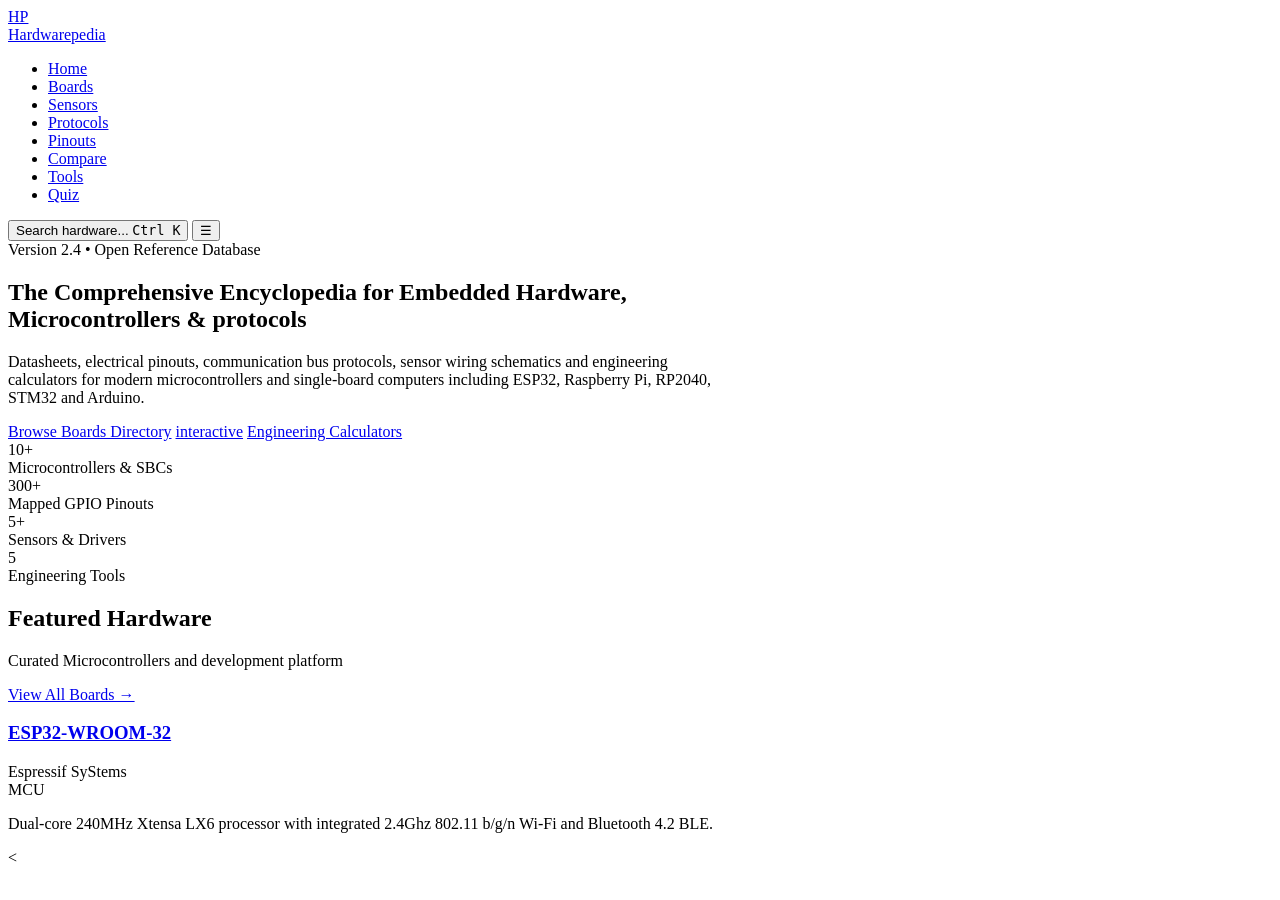
==== index.html @ b377bdc7 "starting" ====
<!DOCTYPE html>
<html lang="en">
<head>
  <meta charset="UTF-8">
  <meta name="viewport" content="width=device-width, initial-scale=1.0">
  <title>Hardwarepedia - The Open Hardware & Microcontroller Encyclopedia</title>
  <link rel="stylesheet" href="css/style.css">
  <link rel="stylesheet" href="css/components.css">
</head>
<body>

  <header class="site-header">
    <div class="container">
      <a href="index.html" class="brand">
        <div class="brand-icon">HP</div>
        <span>Hardwarepedia</span>
      </a>

      <nav>
        <ul class="nav-links">
          <li><a href="index.html">Home</a></li>
          <li><a href="boards.html">Boards</a></li>
          <li><a href="sensors.html">Sensors</a></li>
          <li><a href="protocols.html">Protocols</a></li>
          <li><a href="pinouts.html">Pinouts</a></li>
          <li><a href="compare.html">Compare</a></li>
          <li><a href="tools.html">Tools</a></li>
          <li><a href="quiz.html">Quiz</a></li>
        </ul>
      </nav>

      <div class="header-actions">
        <button class="search-trigger-btn" type="button">
            <span>Search hardware...</span>
            <kbd>Ctrl K</kbd>

        </button>
        <button class="mobile-menu-btn" aria-label="Toggle navigation">☰</button>
      </div>
      </div>
    </header>

<main class="main-content">
    <div class="container">
        <section class="idk-man">
            <div style="max-width: 720px;">
                <span class="badge badge-blue">Version 2.4 &bull; Open Reference Database</span>
                <h1 class="H1">
                    The Comprehensive Encyclopedia for Embedded Hardware, Microcontrollers & protocols
                </h1>
                <p class="P">
                    Datasheets, electrical pinouts, communication bus protocols, sensor wiring schematics and engineering calculators for modern microcontrollers and single-board computers including ESP32, Raspberry Pi, RP2040, STM32 and Arduino.
                </p>
                <div>
                    <a href="board.html" class="btn btn-primary">Browse Boards Directory</a>
                    <a href="pinouts.html" class="btn btn-secondary">interactive</a>
                    <a href="tools.html" class="btn btn-thirdary">Engineering Calculators</a>
                </div>
            </div>
        </section>

        <section>
            <div class="grid-5">
                <div class="stat-box">
                    <div class="stat-value">10+</div>
                    <div class="stat-label">Microcontrollers & SBCs</div>
                </div>
                <div class="stat-box">
                    <div class="stat-value">300+</div>
                    <div class="stat-label">Mapped GPIO Pinouts</div>
                </div>
                <div class="stat-box">
                    <div class="stat-value">5+</div>
                    <div class="stat-label">Sensors & Drivers</div>
                </div>
                <div class="stat-box">
                    <div class="stat-value">5</div>
                    <div class="stat-label">Engineering Tools</div>
                </div>
            </div>
        </section>

        <section>
            <div class="something">
                <div>
                    <h2>Featured Hardware</h2>
                    <p>Curated Microcontrollers and development platform </p>
                </div>
                <a href="boards.html" class="btn btn-thirdary btn-more">View All Boards &rarr;</a>
            </div>

            <div class="grid-4" id="home-featured-boards">
                <article class="card">
                    <div class="card-header">
                        <div>
                            <h3 class="car-title"><a href="board-detail.html?id=esp32-wroom-32">ESP32-WROOM-32</a></h3>
                            <div class="card-subtitle">Espressif SyStems</div>
                        </div>
                        <span class="badge badge-blue">MCU</span>
                    </div>
                    <div class="card-body">
                        <p>Dual-core 240MHz Xtensa LX6 processor with integrated 2.4Ghz 802.11 b/g/n Wi-Fi and Bluetooth 4.2 BLE.</p>
                        <
                    </div>
                </article>
            </div>
        </section>
    </div>
</main>
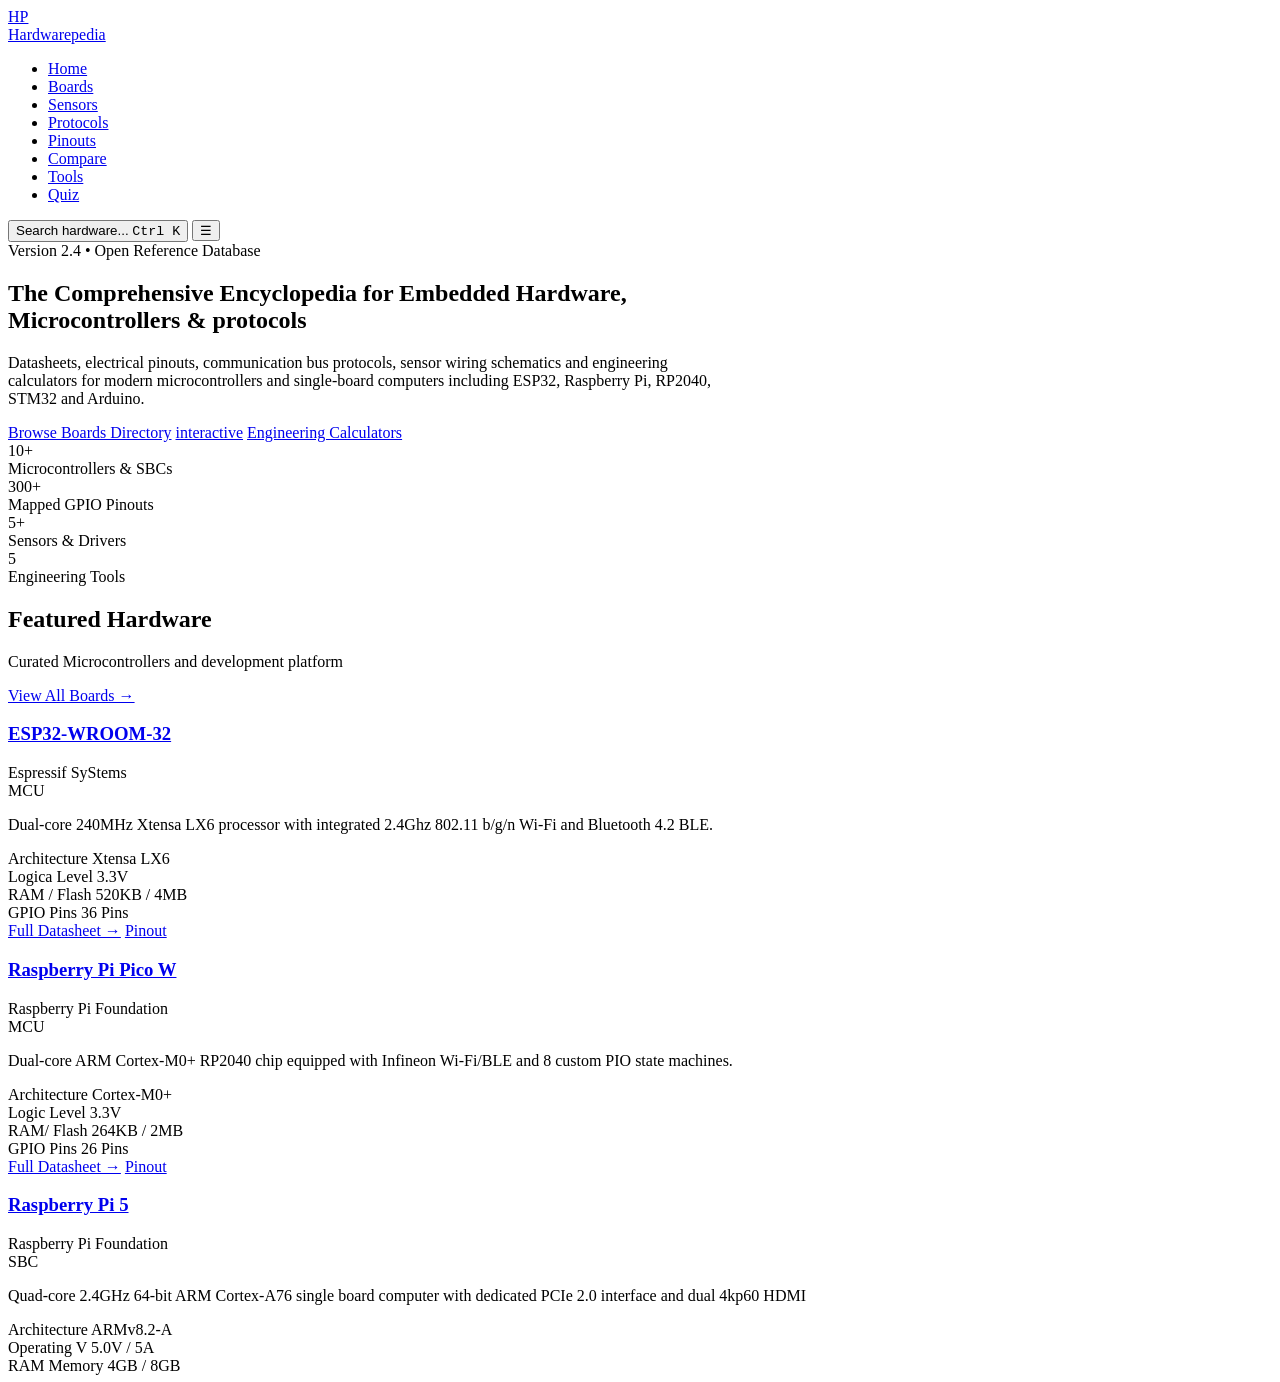
==== commit fffb98f2: "third article" ====
--- a/index.html
+++ b/index.html
@@ -86,7 +86,7 @@
                     <h2>Featured Hardware</h2>
                     <p>Curated Microcontrollers and development platform </p>
                 </div>
-                <a href="boards.html" class="btn btn-thirdary btn-more">View All Boards &rarr;</a>
+                <a href="boards.html" class="btn btn-thirdary ">View All Boards &rarr;</a>
             </div>
 
             <div class="grid-4" id="home-featured-boards">
@@ -100,10 +100,94 @@
                     </div>
                     <div class="card-body">
                         <p>Dual-core 240MHz Xtensa LX6 processor with integrated 2.4Ghz 802.11 b/g/n Wi-Fi and Bluetooth 4.2 BLE.</p>
-                        <
+                        <div class="specs-grid">
+                            <div class="spec-item">
+                                <span class="spec-label">Architecture</span>
+                                <span class="spec-value">Xtensa LX6</span>
+                            </div>
+                            <div class="spec-item">
+                                <span class="spec-label">Logica Level</span>
+                                <span class="spec-value">3.3V</span>
+                            </div>
+                            <div class="spec-item">
+                                <span clas="spec-label"> RAM / Flash</span>
+                                <span class="spec-value">520KB / 4MB</span>
+                            </div>
+                            <div class="spec-item">
+                                <span class="spec-label">GPIO Pins</span>
+                                <span class="spec-value">36 Pins </span>
+                            </div>
+                        </div>
+                    </div>
+                    <div class="card-footer">
+                        <a href="board-detail.html?id=esp32-wroom-32" class="btn btn-secondary">Full Datasheet &rarr;</a>
+                        <a href="pinouts.html?board=esp32-wroom-32" class="btn btn-thirdary">Pinout</a>
+                    </div>
+                </article>
+
+                <article class="card">
+                    <div class="card-header">
+                        <div>
+                            <h3 class="card-title"><a href="board-detail.html?id=raspberry-pi-pico-w">Raspberry Pi Pico W</a></h3>
+                            <div class="card-subtitle">Raspberry Pi Foundation</div>
+                        </div>
+                        <span class="badge badge-blue">MCU</span>
+                    </div>
+                    <div class="card-body">
+                        <p> Dual-core ARM Cortex-M0+ RP2040 chip equipped with Infineon Wi-Fi/BLE and 8 custom PIO state machines.</p>
+                        <div class="spec-grid">
+                            <div class="spec-item">
+                                <span class="spec-label">Architecture</span>
+                                <span class="spec-value">Cortex-M0+</span>
+                            </div>
+                            <div class="spec-item">
+                                <span class="spec-label">Logic Level</span>
+                                <span class="spec-item">3.3V</span>
+                            </div>
+                            <div class="spec-item">
+                                <span class="spec-label">RAM/ Flash</span>
+                                <span class="spec-value">264KB / 2MB</span>
+                            </div>
+                            <div class="spec-item">
+                                <span class="spec-label">GPIO Pins</span>
+                                <span class="spec-item">26 Pins </span>
+                            </div>
+                        </div>
+                    </div>
+                    <div class="card-footer">
+                        <a href="board-detail.html?id=raspberry-pi-pico-w" class="btn btn-secondary">Full Datasheet &rarr;</a>
+                        <a href="pinouts.html?board=raspberry-pi-pico-w" class="btn btn-thirdary">Pinout</a>
+                    </div>
+                </article>
+
+                <article class="card">
+                    <div class="card-header">
+                        <div>
+                            <h3 class="card-title"><a href="board-detail.html?id=raspberry-pi-5">Raspberry Pi 5</a></h3>
+                            <div class="card-subtitle">Raspberry Pi Foundation</div>
+                        </div>
+                        <span class="badge badge-purple">SBC</span>
+                    </div>
+                    <div class="card-body">
+                        <p>Quad-core 2.4GHz 64-bit ARM Cortex-A76 single board computer with dedicated PCIe 2.0 interface and dual 4kp60 HDMI</p>
+                        <div class="specs-grid">
+                            <div class="spec-item">
+                                <span class="spec-label">Architecture</span>
+                                <span class="spec-value">ARMv8.2-A</span>
+                            </div>
+                            <div class="spec-item">
+                                <span class="spec-label">Operating V</span>
+                                <span class="spec-value">5.0V / 5A</span>
+                            </div>
+                            <div class="spec-item">
+                                <span class="spec-label">RAM Memory</span>
+                                <span class="spec-value">4GB / 8GB</span>
+                            </div>
+                            <div
+                        </div>
                     </div>
                 </article>
             </div>
         </section>
     </div>
-</main>+</main>
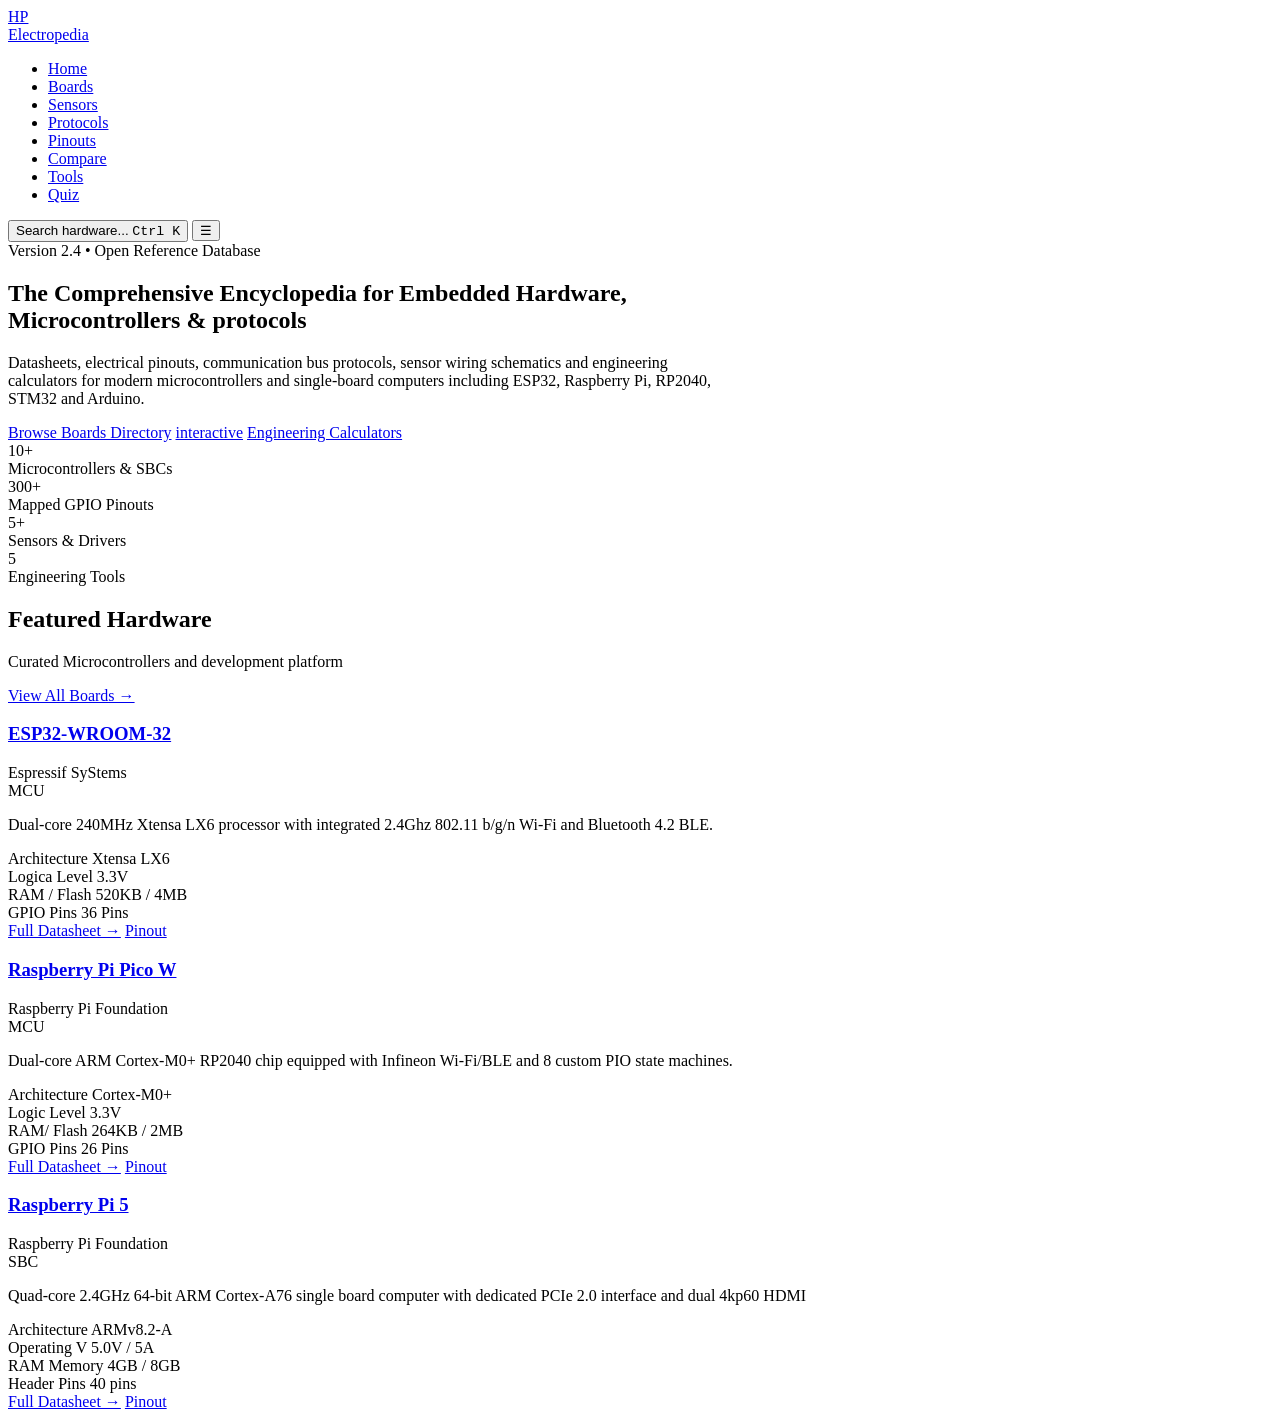
==== commit c3fac277: "third article complete" ====
--- a/index.html
+++ b/index.html
@@ -3,7 +3,7 @@
 <head>
   <meta charset="UTF-8">
   <meta name="viewport" content="width=device-width, initial-scale=1.0">
-  <title>Hardwarepedia - The Open Hardware & Microcontroller Encyclopedia</title>
+  <title>Electropedia - The Open Hardware & Microcontroller Encyclopedia</title>
   <link rel="stylesheet" href="css/style.css">
   <link rel="stylesheet" href="css/components.css">
 </head>
@@ -13,7 +13,7 @@
     <div class="container">
       <a href="index.html" class="brand">
         <div class="brand-icon">HP</div>
-        <span>Hardwarepedia</span>
+        <span>Electropedia</span>
       </a>
 
       <nav>
@@ -183,11 +183,20 @@
                                 <span class="spec-label">RAM Memory</span>
                                 <span class="spec-value">4GB / 8GB</span>
                             </div>
-                            <div
-                        </div>
+                            <div class="spec-item">
+                                <span class="spec-label">Header Pins</span>
+                                <span class="spec-value">40 pins </span>
+                            </div>
+                        </div>
+                    </div>
+                    <div class="card-footer">
+                        <a href="board-detail.html?id=raspberry-pi-5" class="btn btn-secondary">Full Datasheet &rarr;</a>
+                        <a href="pinouts.html?board=raspberry-pi-5" class="btn btn-thirdary">Pinout</a>
                     </div>
                 </article>
+
             </div>
         </section>
+        
     </div>
 </main>
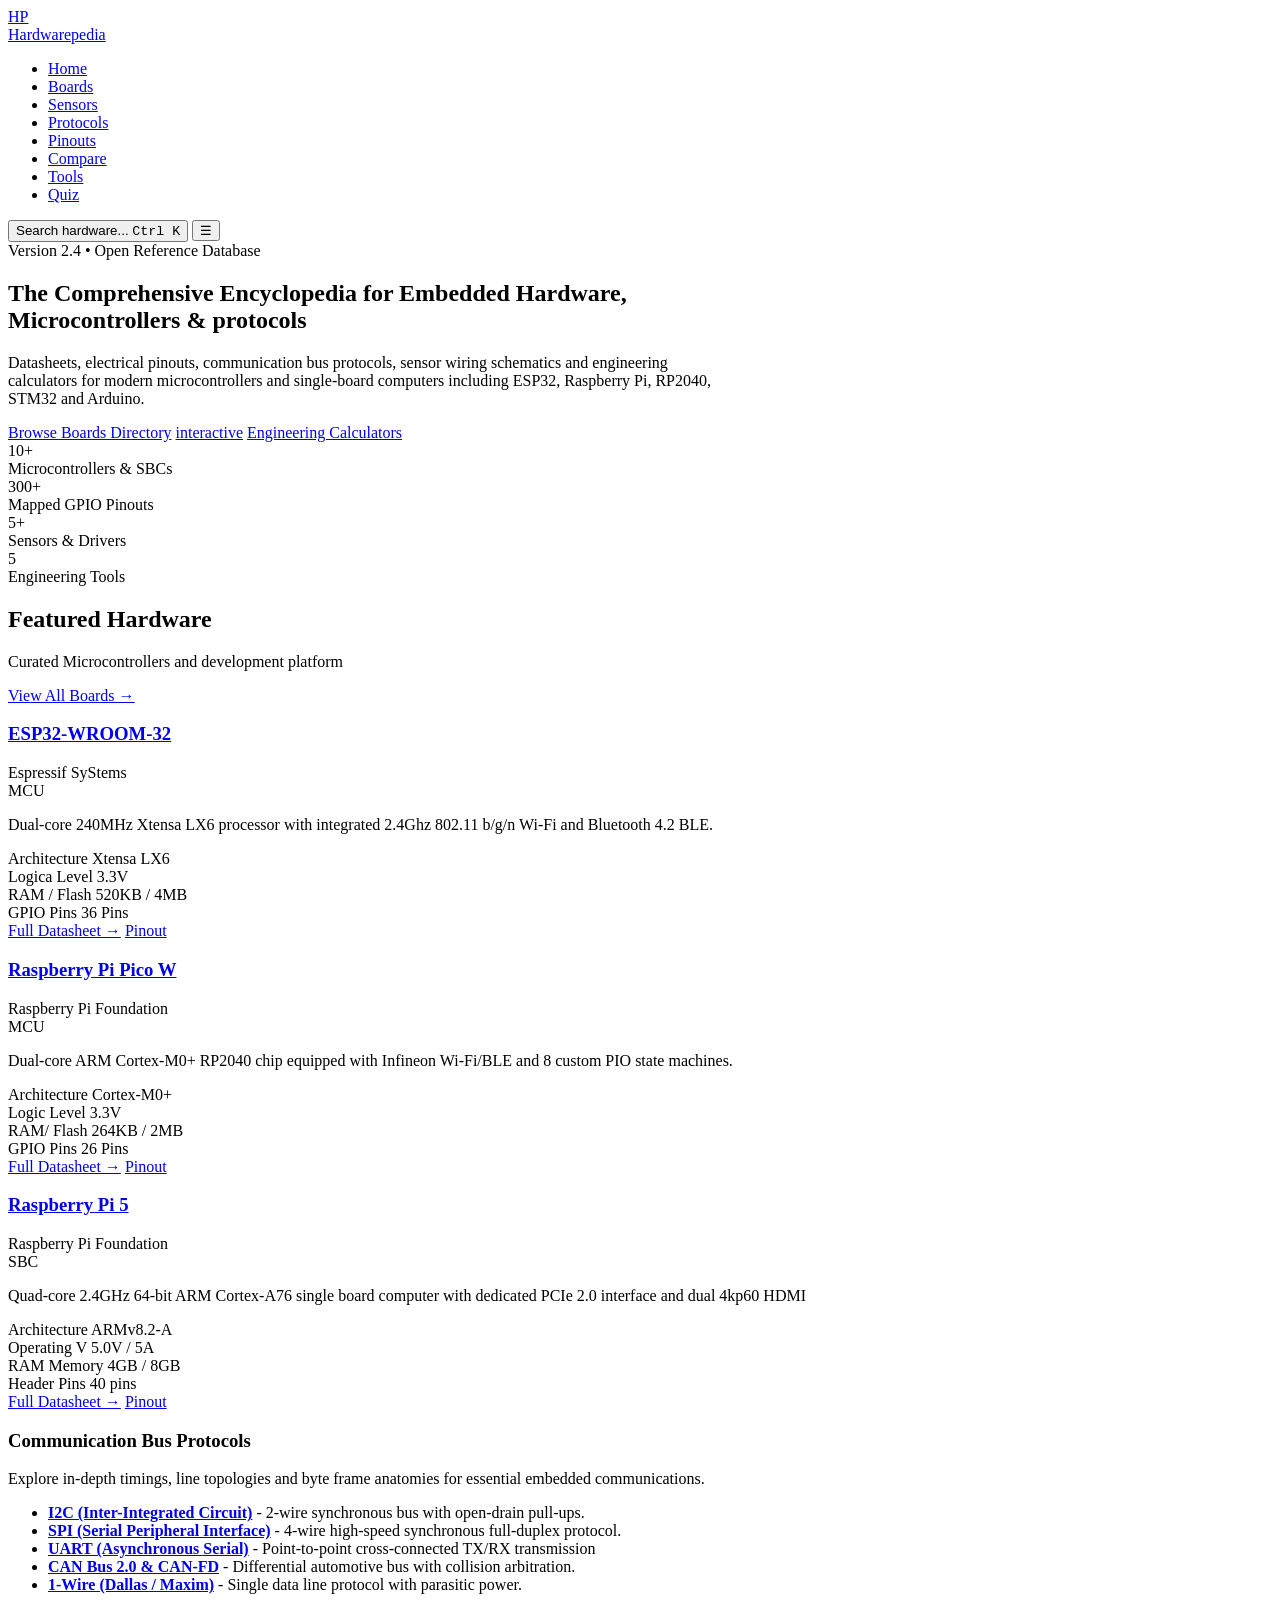
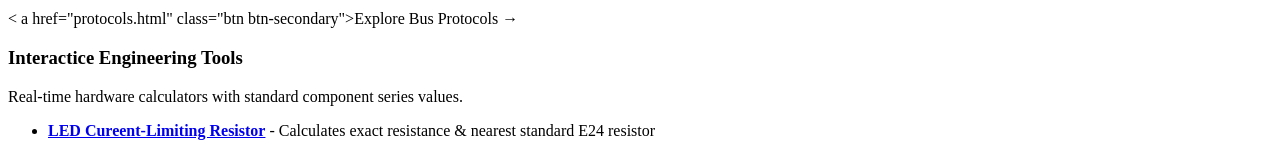
==== commit 5511fdc4: "3rd last grid most probably" ====
--- a/index.html
+++ b/index.html
@@ -3,7 +3,7 @@
 <head>
   <meta charset="UTF-8">
   <meta name="viewport" content="width=device-width, initial-scale=1.0">
-  <title>Electropedia - The Open Hardware & Microcontroller Encyclopedia</title>
+  <title>Hardwarepedia - The Open Hardware & Microcontroller Encyclopedia</title>
   <link rel="stylesheet" href="css/style.css">
   <link rel="stylesheet" href="css/components.css">
 </head>
@@ -13,7 +13,7 @@
     <div class="container">
       <a href="index.html" class="brand">
         <div class="brand-icon">HP</div>
-        <span>Electropedia</span>
+        <span>Hardwarepedia</span>
       </a>
 
       <nav>
@@ -197,6 +197,31 @@
 
             </div>
         </section>
-        
+
+        <section>
+            <div class="grid-3">
+                <div class="card">
+                    <h3>Communication Bus Protocols</h3>
+                    <p>Explore in-depth timings, line topologies and byte frame anatomies for essential embedded communications.</p>
+                    <ul>
+                        <li><strong><a href="protocols.html#i2c">I2C (Inter-Integrated Circuit)</a></strong> - 2-wire synchronous bus with open-drain pull-ups.</li>
+                        <li><strong><a href="protocols.html#spi">SPI (Serial Peripheral Interface)</a></strong> - 4-wire high-speed synchronous full-duplex protocol.</li>
+                        <li><strong><a href="protocols.html#uart">UART (Asynchronous Serial)</a></strong> - Point-to-point cross-connected TX/RX transmission</li>
+                        <li><strong><a href="protocols.html#can">CAN Bus 2.0 & CAN-FD</a></strong> - Differential automotive bus with collision arbitration.</li>
+                        <li><strong><a href="protocols..html#1-wire">1-Wire (Dallas / Maxim)</a></strong> - Single data line protocol with parasitic power.</li>
+                    </ul>
+                    < a href="protocols.html" class="btn btn-secondary">Explore Bus Protocols &rarr;</a>
+                </div>
+
+                <div class="card">
+                    <h3>Interactice Engineering Tools</h3>
+                    <p>Real-time hardware calculators with standard component series values.</p>
+                    <ul>
+                        <li><strong><a href=tools.html#led-calc">LED Cureent-Limiting Resistor</a></strong> - Calculates exact resistance & nearest standard E24 resistor</li>
+                        
+                    </ul>
+                </div>
+            </div>
+        </section>
     </div>
 </main>
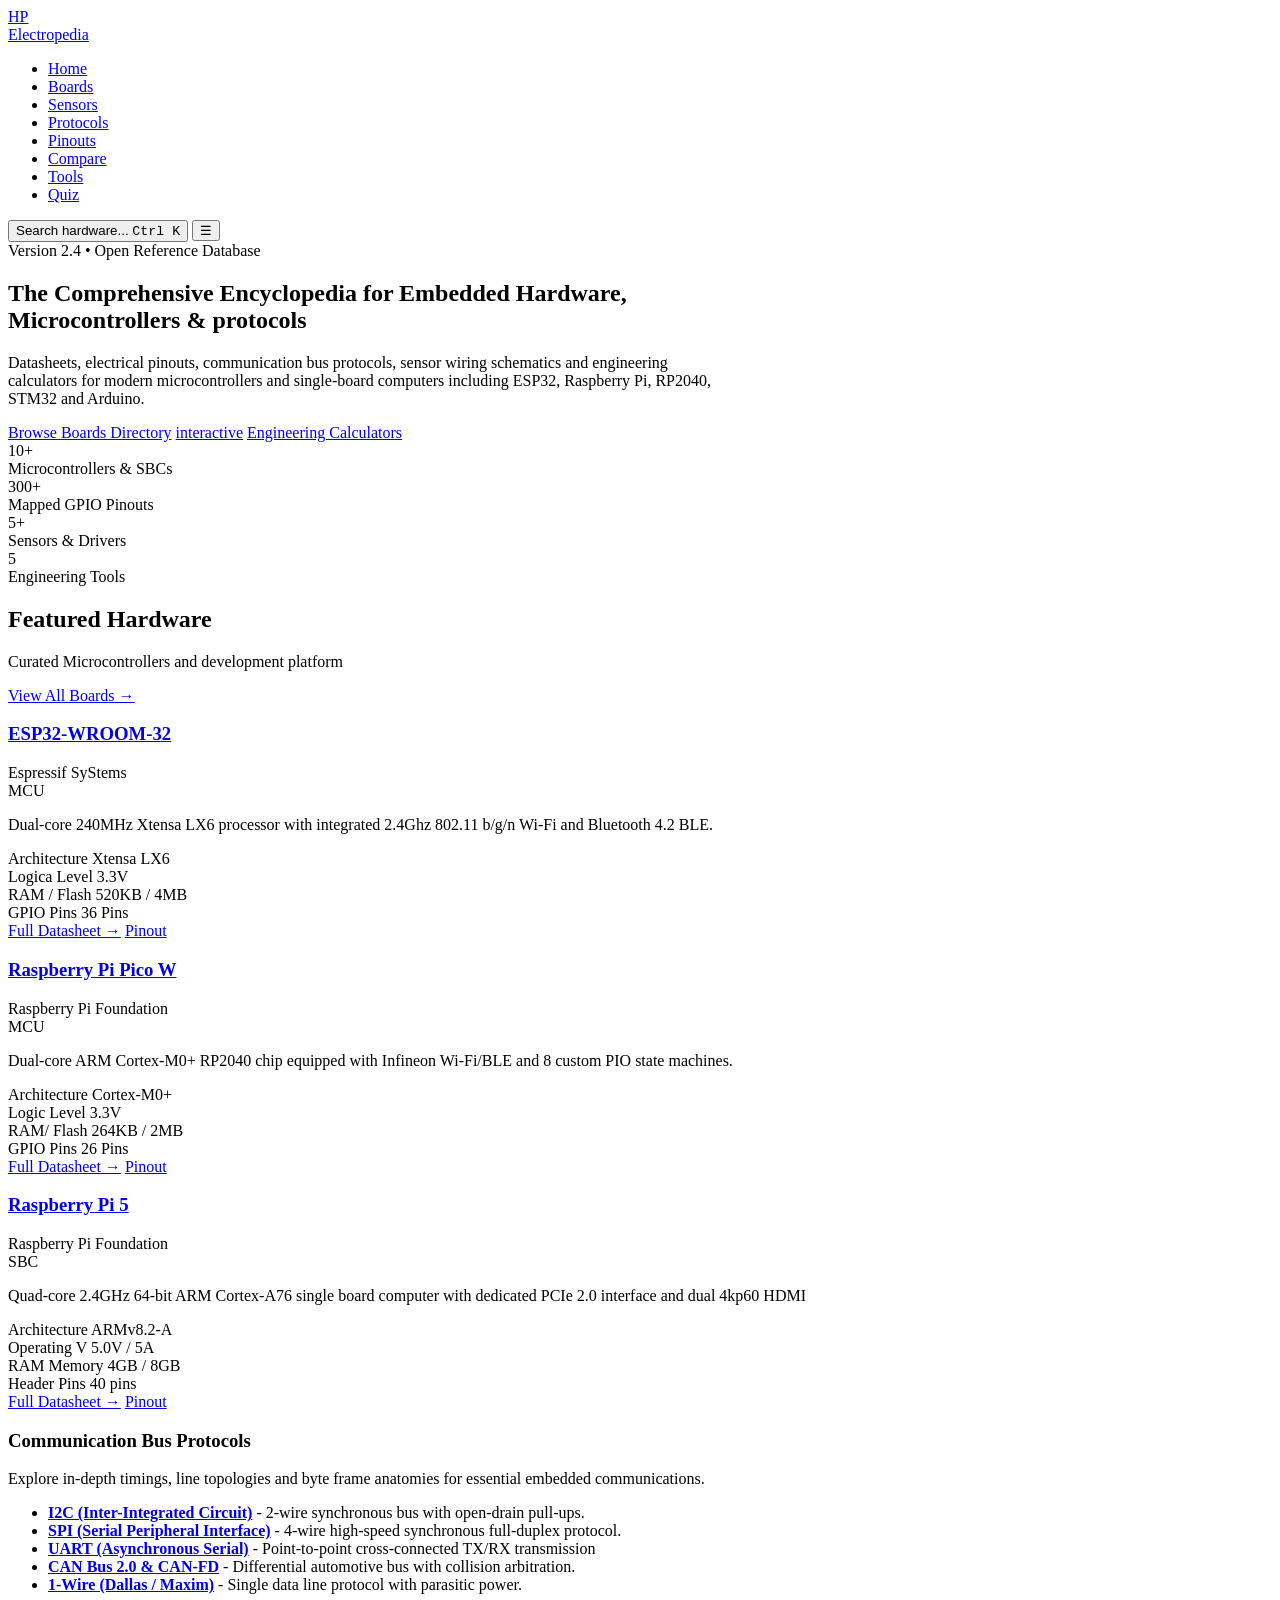
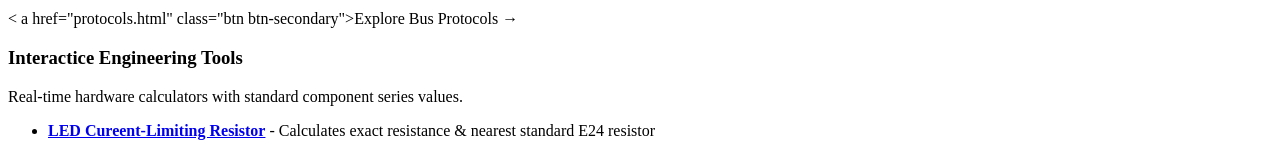
==== commit bd6f71ed: "forgot to change name in the file, changed in github before" ====
--- a/index.html
+++ b/index.html
@@ -3,7 +3,7 @@
 <head>
   <meta charset="UTF-8">
   <meta name="viewport" content="width=device-width, initial-scale=1.0">
-  <title>Hardwarepedia - The Open Hardware & Microcontroller Encyclopedia</title>
+  <title>Electropedia - The Open Hardware & Microcontroller Encyclopedia</title>
   <link rel="stylesheet" href="css/style.css">
   <link rel="stylesheet" href="css/components.css">
 </head>
@@ -13,7 +13,7 @@
     <div class="container">
       <a href="index.html" class="brand">
         <div class="brand-icon">HP</div>
-        <span>Hardwarepedia</span>
+        <span>Electropedia</span>
       </a>
 
       <nav>
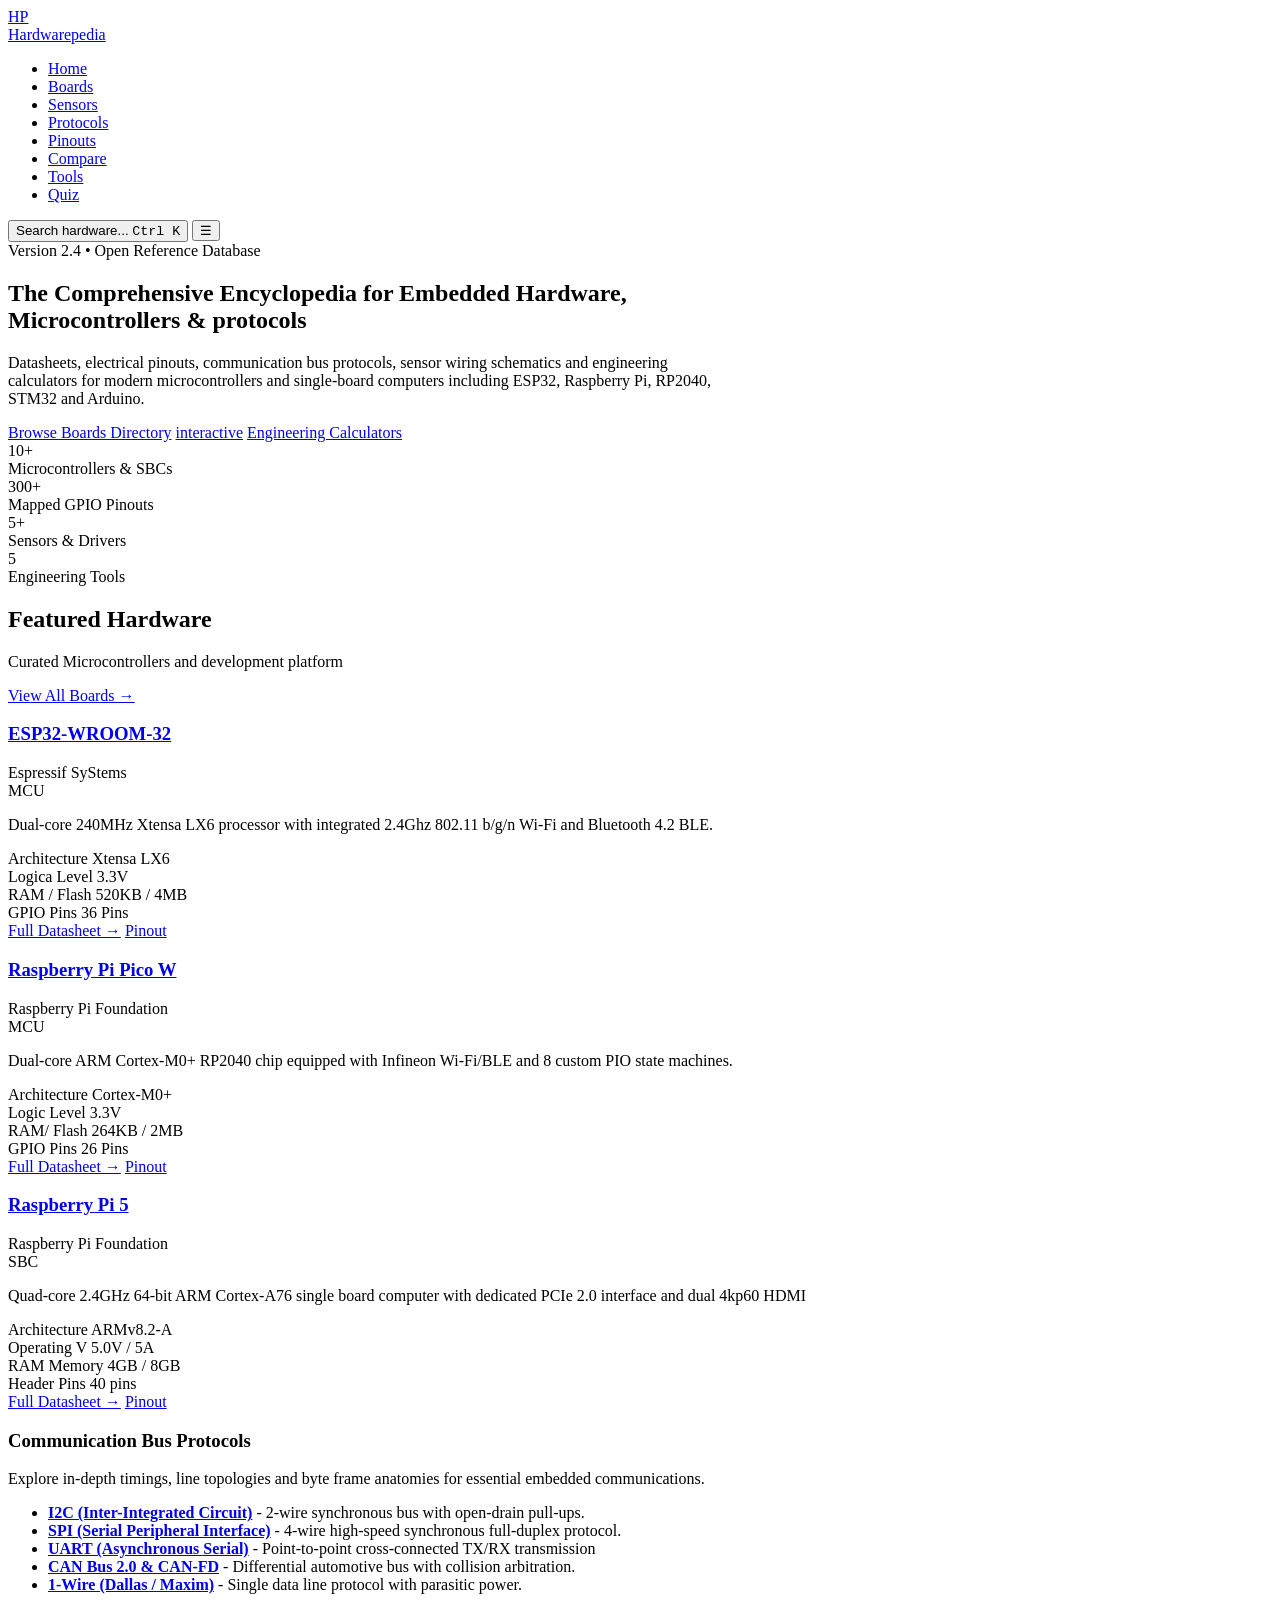
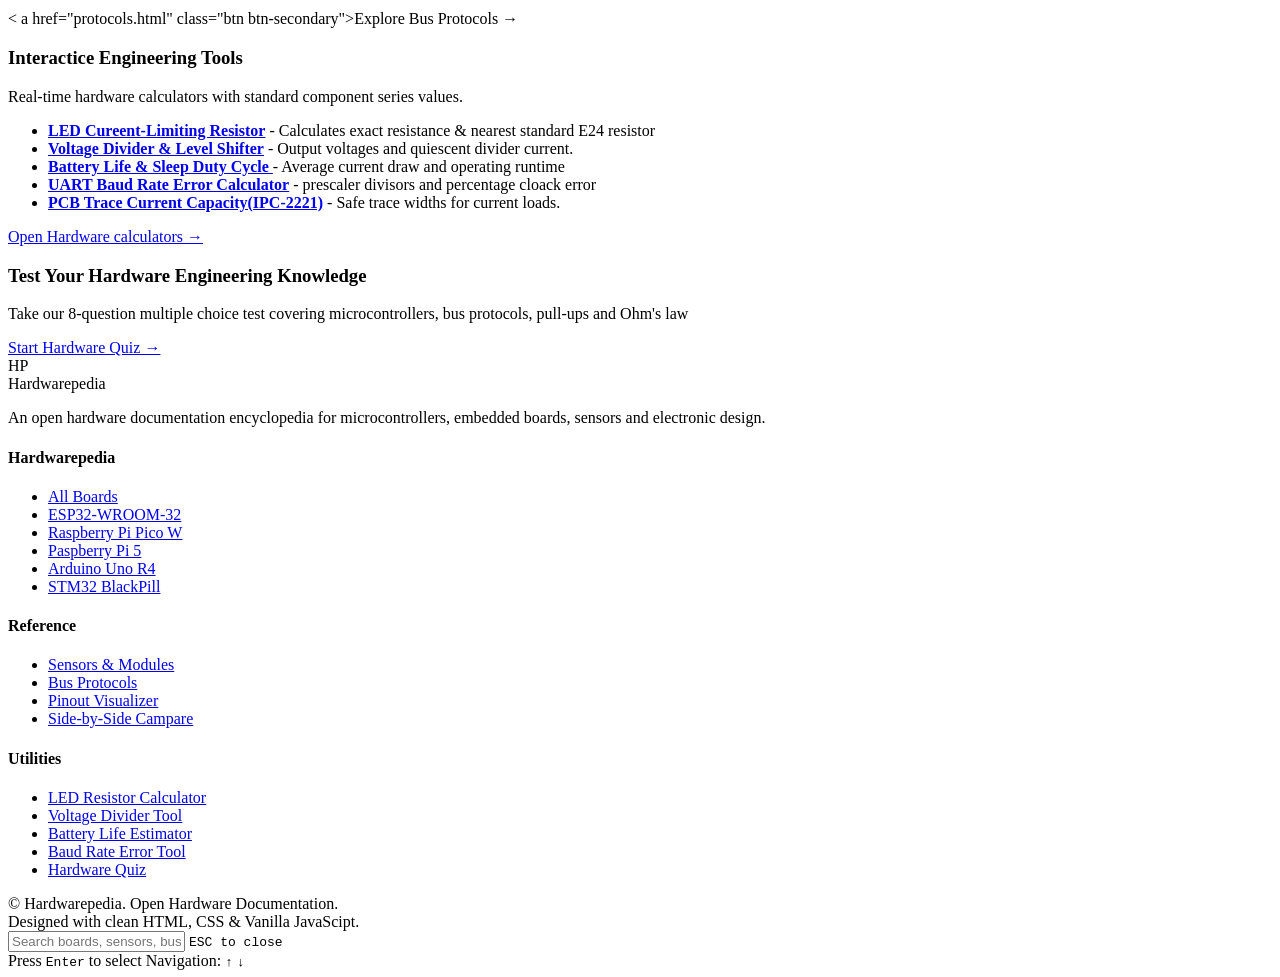
==== commit f5f6a98f: "home page done" ====
--- a/index.html
+++ b/index.html
@@ -3,7 +3,7 @@
 <head>
   <meta charset="UTF-8">
   <meta name="viewport" content="width=device-width, initial-scale=1.0">
-  <title>Electropedia - The Open Hardware & Microcontroller Encyclopedia</title>
+  <title>Hardwarepedia - The Open Hardware & Microcontroller Encyclopedia</title>
   <link rel="stylesheet" href="css/style.css">
   <link rel="stylesheet" href="css/components.css">
 </head>
@@ -13,7 +13,7 @@
     <div class="container">
       <a href="index.html" class="brand">
         <div class="brand-icon">HP</div>
-        <span>Electropedia</span>
+        <span>Hardwarepedia</span>
       </a>
 
       <nav>
@@ -217,11 +217,93 @@
                     <h3>Interactice Engineering Tools</h3>
                     <p>Real-time hardware calculators with standard component series values.</p>
                     <ul>
-                        <li><strong><a href=tools.html#led-calc">LED Cureent-Limiting Resistor</a></strong> - Calculates exact resistance & nearest standard E24 resistor</li>
-                        
+                        <li><strong><a href="tools.html#led-calc">LED Cureent-Limiting Resistor</a></strong> - Calculates exact resistance & nearest standard E24 resistor</li>
+                        <li><strong><a href="tools.html#vd-calc">Voltage Divider & Level Shifter</a></strong> - Output voltages and quiescent divider current.</li>
+                        <li><strong><a href="tools.html#battery-calc">Battery Life & Sleep Duty Cycle </a></strong> - Average current draw and operating runtime</li>
+                        <li><strong><a href="tools.html#baud-calc">UART Baud Rate Error Calculator</a></strong> - prescaler divisors and percentage cloack error</li>
+                        <li><strong><a href="tools.html#trace-calc">PCB Trace Current Capacity(IPC-2221)</a></strong> - Safe trace widths for current loads.</li>
                     </ul>
-                </div>
-            </div>
+                    <a href="tools.html" class="btn btn-secondary">Open Hardware calculators &rarr;</a>
+                </div>
+            </div>
+        </section>
+
+        <section>
+            <div>
+               <h3>Test Your Hardware Engineering Knowledge</h3>
+                <p>Take our 8-question multiple choice test covering microcontrollers, bus protocols, pull-ups and Ohm's law</p>
+            </div>
+            <a href="quiz.html" class="btn btn-primary">Start Hardware Quiz &rarr;</a>
         </section>
     </div>
 </main>
+
+<footer class="site-footer">
+    <div class="container">
+        <div class="footer-grid">
+            <div class="footer-col">
+                <div class="brand">
+                    <div class="brand-icon">HP</div>
+                    <span>Hardwarepedia</span>
+                </div>
+                <p>An open hardware documentation encyclopedia for microcontrollers, embedded boards, sensors and electronic design.</p>
+            </div>
+
+            <div class="footer-col">
+                <h4>Hardwarepedia</h4>
+                <ul>
+                    <li><a href="boards.html">All Boards</a></li>
+                    <li><a href="board-detail.html?id=esp32-wroom-32">ESP32-WROOM-32</a></li>
+                    <li><a href="board-detail.html?id=raspberry-pi-pico-w">Raspberry Pi Pico W</a></li>
+                    <li><a href="board-detail.html?id=raspberry-pi-5">Paspberry Pi 5</a></li>
+                    <li><a href="board-detail.html?id=arduino-uno-r4-wifi">Arduino Uno R4</a></li>
+                    <li><a href="board-detail.html?id=stm32f401-blackpill">STM32 BlackPill</a></li>
+                </ul>
+            </div>
+
+            <div class="footer-col">
+                <h4>Reference</h4>
+                <ul>
+                    <li><a href="sensors.html">Sensors & Modules</a></li>
+                    <li><a href="protocols.html">Bus Protocols</a></li>
+                    <li><a href="pinouts.html">Pinout Visualizer</a></li>
+                    <li><a href="compare.html">Side-by-Side Campare</a></li>
+                </ul>
+            </div>
+
+            <div class="footer-col">
+                <h4>Utilities</h4>
+                <ul>
+                    <li><a href="tools.html">LED Resistor Calculator</a></li>
+                    <li><a href="tools.html">Voltage Divider Tool</a></li>
+                    <li><a href="tools.html">Battery Life Estimator</a></li>
+                    <li><a href="tools.html">Baud Rate Error Tool</a></li>
+                    <li><a href="tools.html">Hardware Quiz</a></li>
+                </ul>
+            </div>
+
+            <div class="footer-bottom">
+                <div>&copy; Hardwarepedia. Open Hardware Documentation.</div>
+                <div>Designed with clean HTML, CSS & Vanilla JavaScipt.</div>
+            </div>
+        </div>
+    </footer>
+
+    <div class="search-modal" id="search-modal">
+        <div class="search-dialog">
+            <div class="search-header">
+                <input type="text" id="global-search-input" placeholder="Search boards, sensors, bus protocols..." autocomplete="off">
+                <kbd>ESC to close</kbd>
+            </div>
+            <div class="search-results" id="search-results-list"></div>
+            <div class="search-footer">
+                <span>Press <kbd>Enter</kbd> to select</span>
+                <span>Navigation: <kbd>&uarr;</kbd> <kbd>&darr;</kbd></span>
+            </div>
+        </div>
+    </div>
+
+    <script src="main.js"></script>
+
+</body>
+</html>
